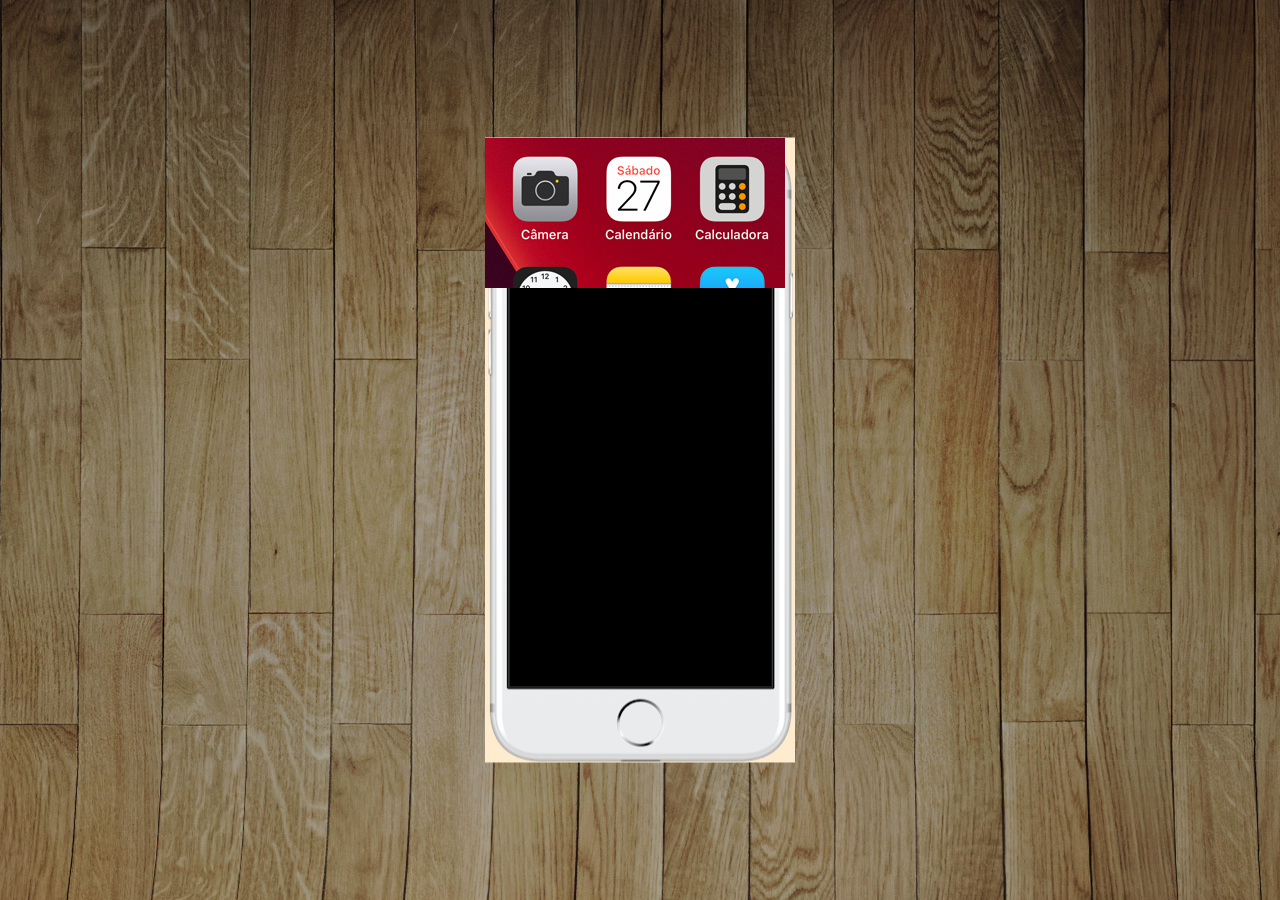
==== index.html @ b427f947 "projeto social" ====
<!DOCTYPE html>
<html lang="pt-br">
<head>
    <meta charset="UTF-8">
    <meta name="viewport" content="width=device-width, initial-scale=1.0">
    <title>Projeto Redes Sociais</title>
    <link rel="stylesheet" href="style.css">
    <link rel="shortcut icon" href="favicon.ico" type="image/x-icon">
</head>
<body>
    <main>
        <section id="telefone">
            <iframe src="imagens/tela-home.jpg" frameborder="0">
                <p>Seu Navegador não e compativel</p>
            </iframe>           
        </section>
        <section id="redes-sociais">
            <a href=""></a>
            <a href=""></a>
            <a href=""></a>
            <a href=""></a>
            <a href=""></a>
            <a href=""></a>
        </section>
    </main>
</body>
</html>
---- style.css ----
@charset "UTF-8";

*{
    margin: 0px;
    padding: 0px;
    font-family: Arial, Helvetica, sans-serif;
}

html, body{
    height: 100vh;
    width: 100vw;
}
body{
    background: url(imagens/fundo-madeira.jpg);
    background-position: top center;
    background-repeat: no-repeat;
    background-attachment: fixed;
}
main {
    position: relative;
    height: 100vh;
}
section#telefone{
    position: absolute;
    top: 50%;
    left: 50%;
    transform: translate(-50%, -50%);
    background-color: blanchedalmond;
    background-image: url(imagens/frame-iphone.png);
    background-repeat: no-repeat;
    height: 625px;
    width: 310px;
}
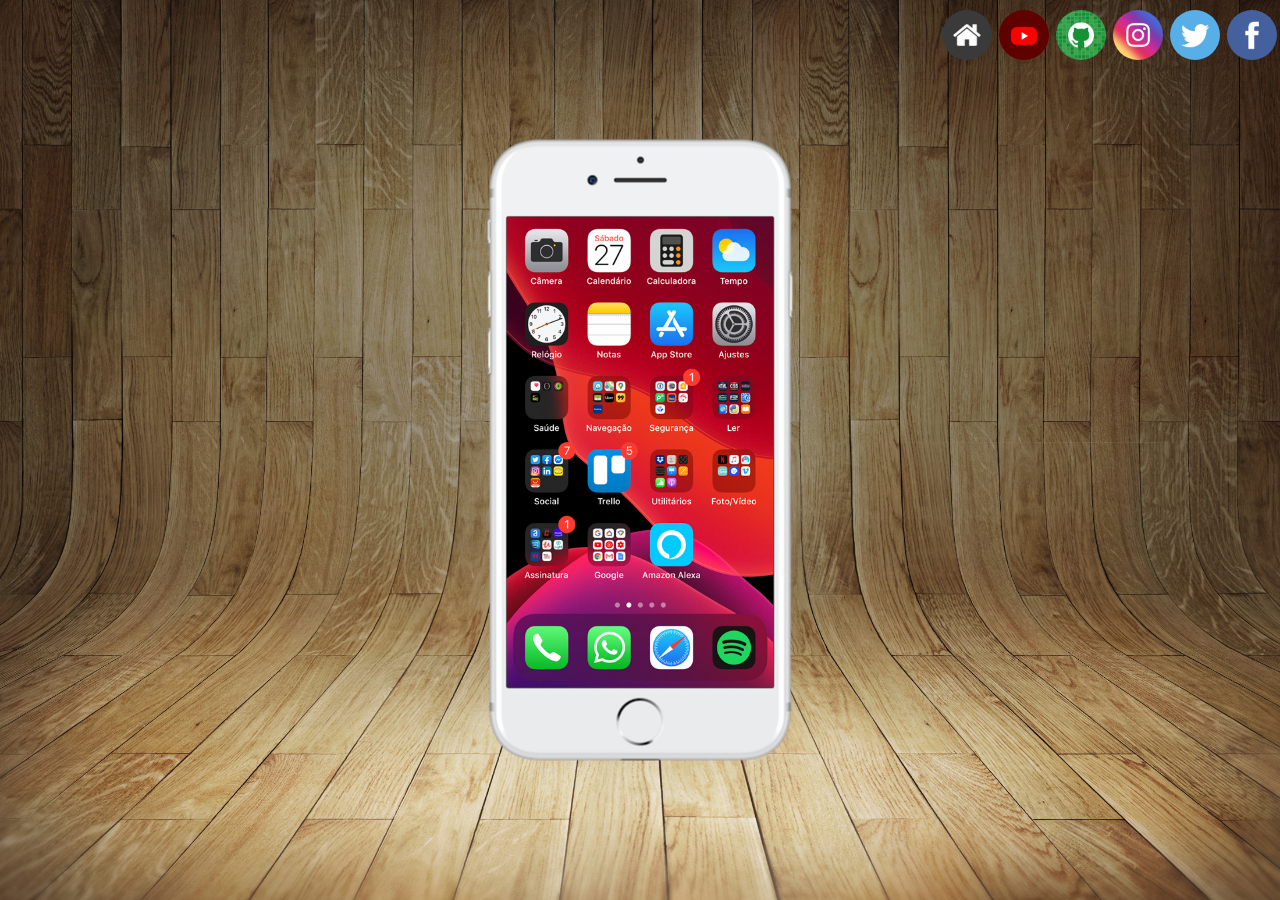
==== commit cc9eaf5d: "meia parte já feito" ====
--- a/index.html
+++ b/index.html
@@ -10,17 +10,17 @@
 <body>
     <main>
         <section id="telefone">
-            <iframe src="imagens/tela-home.jpg" frameborder="0">
+            <iframe src="/paginas/home.html" name="tela" id="tela" frameborder="0">
                 <p>Seu Navegador não e compativel</p>
             </iframe>           
         </section>
         <section id="redes-sociais">
-            <a href=""></a>
-            <a href=""></a>
-            <a href=""></a>
-            <a href=""></a>
-            <a href=""></a>
-            <a href=""></a>
+            <a href="/paginas/home.html"  target="tela"><img src="/imagens/logo-home.jpg" alt=""></a>
+            <a href="/paginas/yotube.html" target="tela"><img src="imagens/logo-youtube.jpg" alt=""></a>
+            <a href="/paginas/github.html" target="tela"><img src="imagens/logo-github.jpg" alt=""></a>
+            <a href="/paginas/instagram.html" target="tela"><img src="imagens/logo-instagram.jpg" alt=""></a>
+            <a href="/paginas/twitter.html" target="tela"><img src="imagens/logo-twitter.jpg" alt=""></a>
+            <a href="/paginas/facebook.html" target="tela"><img src="imagens/logo-facebook.jpg" alt=""></a>
         </section>
     </main>
 </body>
--- a/style.css
+++ b/style.css
@@ -1,35 +1,57 @@
 @charset "UTF-8";
 
-*{
-    margin: 0px;
+* {
     padding: 0px;
-    font-family: Arial, Helvetica, sans-serif;
+    margin: 0px
 }
 
 html, body{
     height: 100vh;
     width: 100vw;
 }
-body{
-    background: url(imagens/fundo-madeira.jpg);
-    background-position: top center;
-    background-repeat: no-repeat;
-    background-attachment: fixed;
-}
-main {
+main{
     position: relative;
     height: 100vh;
 }
+body{
+    background-image: url(imagens/fundo-madeira.jpg);
+    background-position: top center;
+    background-repeat: no-repeat;
+    background-size: cover;
+}
 section#telefone{
-    position: absolute;
-    top: 50%;
-    left: 50%;
-    transform: translate(-50%, -50%);
-    background-color: blanchedalmond;
     background-image: url(imagens/frame-iphone.png);
     background-repeat: no-repeat;
-    height: 625px;
-    width: 310px;
+    background-position: top center;
+    background-size: cover;
+    background-attachment: fixed;
+    position: absolute;
+    height: 627px;
+    width: 311px;
+    left: 50%;
+    top: 50%;
+    transform: translate(-50%, -50%);
 }
 
+iframe#tela {
+    position: relative;
+    left: 7%;
+    top: 12.8%;
+    height: 471px;
+    width: 267px;
+}
+section#redes-sociais{
+    text-align: right;
+}
 
+section#redes-sociais img{
+    margin-top: 10px;
+    margin-right: 3px;
+    height: 50px;
+    border-radius: 30px;
+    
+}
+
+section#redes-sociais a:hover{
+
+}
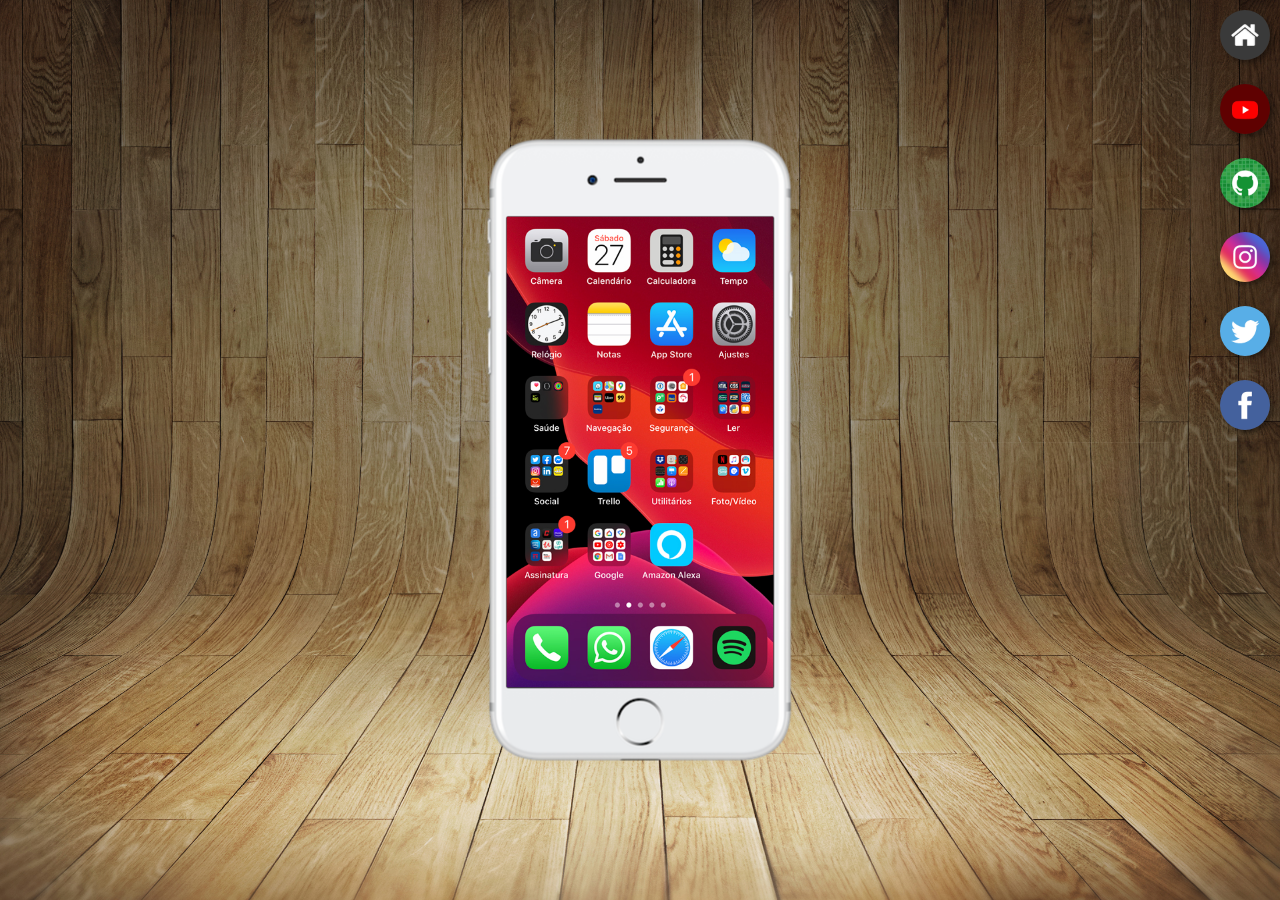
==== commit 550cc558: "botoes na lateral" ====
--- a/index.html
+++ b/index.html
@@ -15,11 +15,11 @@
             </iframe>           
         </section>
         <section id="redes-sociais">
-            <a href="/paginas/home.html"  target="tela"><img src="/imagens/logo-home.jpg" alt=""></a>
-            <a href="/paginas/yotube.html" target="tela"><img src="imagens/logo-youtube.jpg" alt=""></a>
-            <a href="/paginas/github.html" target="tela"><img src="imagens/logo-github.jpg" alt=""></a>
-            <a href="/paginas/instagram.html" target="tela"><img src="imagens/logo-instagram.jpg" alt=""></a>
-            <a href="/paginas/twitter.html" target="tela"><img src="imagens/logo-twitter.jpg" alt=""></a>
+            <a href="/paginas/home.html"  target="tela"><img src="/imagens/logo-home.jpg" alt=""></a><br>
+            <a href="/paginas/yotube.html" target="tela"><img src="imagens/logo-youtube.jpg" alt=""></a><br>
+            <a href="/paginas/github.html" target="tela"><img src="imagens/logo-github.jpg" alt=""></a><br>
+            <a href="/paginas/instagram.html" target="tela"><img src="imagens/logo-instagram.jpg" alt=""></a><br>
+            <a href="/paginas/twitter.html" target="tela"><img src="imagens/logo-twitter.jpg" alt=""></a><br>
             <a href="/paginas/facebook.html" target="tela"><img src="imagens/logo-facebook.jpg" alt=""></a>
         </section>
     </main>
--- a/style.css
+++ b/style.css
@@ -45,13 +45,16 @@
 }
 
 section#redes-sociais img{
-    margin-top: 10px;
-    margin-right: 3px;
+    margin: 10px;
     height: 50px;
     border-radius: 30px;
-    
+    box-shadow: 3px 3px 5px rgba(0, 0, 0, 0.384);
+    box-sizing: border-box;
 }
 
-section#redes-sociais a:hover{
-
+section#redes-sociais img:hover{
+    border: 2px solid rgba(255, 255, 255, 0.623);
+    transform: translate(-3px, -3px);
+    box-shadow: 5px 5px 10px rgba(0, 0, 0, 0.384);
+    transition: transform 0.3s, border 0.5s;
 }
